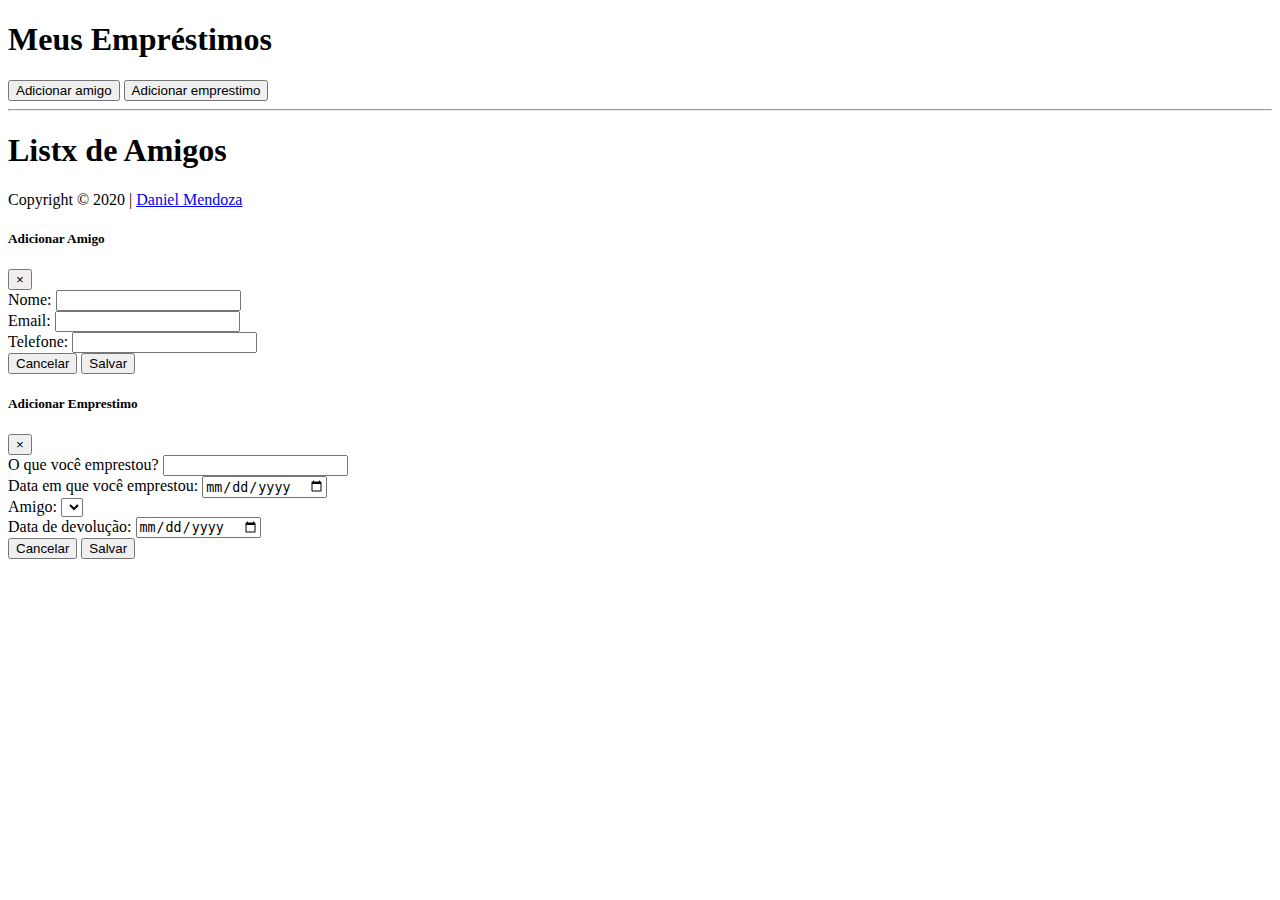
==== index.html @ 20b68dca "index.php" ====
<!DOCTYPE html>
<html lang="pt-BR">

<head>
	<meta charset="utf-8">
	<meta http-equiv='X-UA-Compatible' content='IE=edge'>
	<meta name='viewport' content='width=device-width, initial-scale=1'>
	<meta name="theme-color" content="#007bff">
	<meta name="Description" content="Gerencia de emprestimos para coisas/item aos seus amigos.">
	<title>Meus Emprestimo</title>
	<link rel='stylesheet' type='text/css' media='screen' href='bootstrap-4.3.1\dist\css\bootstrap.min.css'>
	<link rel="stylesheet" type="text/css" href="css/main.css">
	<link rel="stylesheet" type="text/css" href="font-awesome-4.7.0/css/font-awesome.min.css">
	<link rel="icon" type="type/svg" href="imagens/logo2.svg" sizes="16x16">
	<link rel="icon" type="type/png" href="imagens/emprestimos32.png" sizes="32x32">
	<link rel="icon" type="type/png" href="imagens/emprestimos96.png" sizes="96x96">
	<link rel="apple-touch-icon" type="type/png" href="imagens/emprestimos180.png" sizes="180x180">
</head>

<body>
	<header>
		<h1 id="title">Meus Empréstimos</h1>
	</header>
	<nav>
		<div class="row options align-content-center">
			<button class="btn btn-primary col mb-2" id="btnAddAmg" data-toggle="modal"
				data-target="#ModalAddAmg">Adicionar amigo</button>
			<button class="btn btn-primary col mb-2" id="btnAddEmp" data-toggle="modal"
				data-target="#ModalAddEmp">Adicionar emprestimo</button>
		</div>
	</nav>
	<hr>
	<section>
			<div class="row" id="emprestimos">
				
			</div>
	</section>
	<aside id="listaAmigos">
		<h1 id="titleListaAmg">Listx de Amigos</h1>
		<div id="amigos">

		</div>
	</aside>
	<footer>
		<p id="cp">Copyright © 2020 | <a target="_top" href="mailto:daniel.mendozateixeira@gmail.com?subject=Sugestão"> Daniel Mendoza</a></p>
	</footer>
	<!--Modal Amg -->
	<div class="modal fade" id="ModalAddAmg" tabindex="-1" role="dialog" aria-labelledby="ModalAddAmgTitle"
		aria-hidden="true">
		<div class="modal-dialog" role="document">
			<div class="modal-content">
				<div class="modal-header">
					<h5 class="modal-title" id="ModalAddAmgTitle">Adicionar Amigo</h5>
					<button type="button" class="close" data-dismiss="modal" aria-label="Close">
						<span aria-hidden="true">&times;</span>
					</button>
				</div>
				<div class="modal-body">
					<form id="FAddAmg">
						<div class="form-group">
							<label for="NameAmg">Nome:</label>
							<input type="text" name="NameAmg" id="NameAmg" class="form-control" required="">
						</div>
						<div class="form-group">
							<label for="EmailAmg">Email:</label>
							<input type="e-mail" name="EmailAmg" id="EmailAmg" class="form-control">
						</div>
						<div class="form-group  mb-2">
							<label for="TelefAmg">Telefone:</label>
							<input type="text" name="TelefAmg" id="TelefAmg" class="form-control">
						</div>

				</div>
				<div class="modal-footer">
					<button type="button" class="btn btn-danger" data-dismiss="modal">Cancelar</button>
					<button type="button" class="btn btn-primary" id="SalvarAmg">Salvar</button>
				</div>
				</form>
			</div>
		</div>
	</div>
	<!--Modal Emp -->
	<div class="modal fade" id="ModalAddEmp" tabindex="-1" role="dialog" aria-labelledby="ModalAddEmpTitle"
		aria-hidden="true">
		<div class="modal-dialog" role="document">
			<div class="modal-content">
				<div class="modal-header">
					<h5 class="modal-title" id="ModalAddEmpTitle">Adicionar Emprestimo</h5>
					<button type="button" class="close" data-dismiss="modal" aria-label="Close">
						<span aria-hidden="true">&times;</span>
					</button>
				</div>
				<div class="modal-body">
					<form id="FAddEmp">
						<div class="form-group">
							<label for="ItemEmp">O que você emprestou?</label>
							<input type="text" name="ItemEmp" id="ItemEmp" class="form-control">
						</div>
						<div class="form-group">
							<label for="DataEmp">Data em que você emprestou:</label>
							<input type="date" name="DataEmp" id="DataEmp" class="form-control">
						</div>
						<div class="form-group mb-2">
							<label for="Amigo">Amigo:</label>
							<select name="selectAmigo" id="selectAmigo" class="form-control">
								
							</select>
						</div>
						<div class="form-group">
							<label for="DataDev">Data de devolução:</label>
							<input type="date" name="DataDev" id="DataDev" class="form-control">
						</div>

				</div>
				<div class="modal-footer">
					<button type="button" class="btn btn-danger" data-dismiss="modal">Cancelar</button>
					<button type="button" class="btn btn-primary">Salvar</button>
				</div>
				</form>
			</div>
		</div>
	</div>
</body>

	<script type="text/javascript" src="js/jquery-3.4.1.min.js"></script>
	<script type="text/javascript" src="bootstrap-4.3.1/dist/js/bootstrap.min.js"></script>
</html>
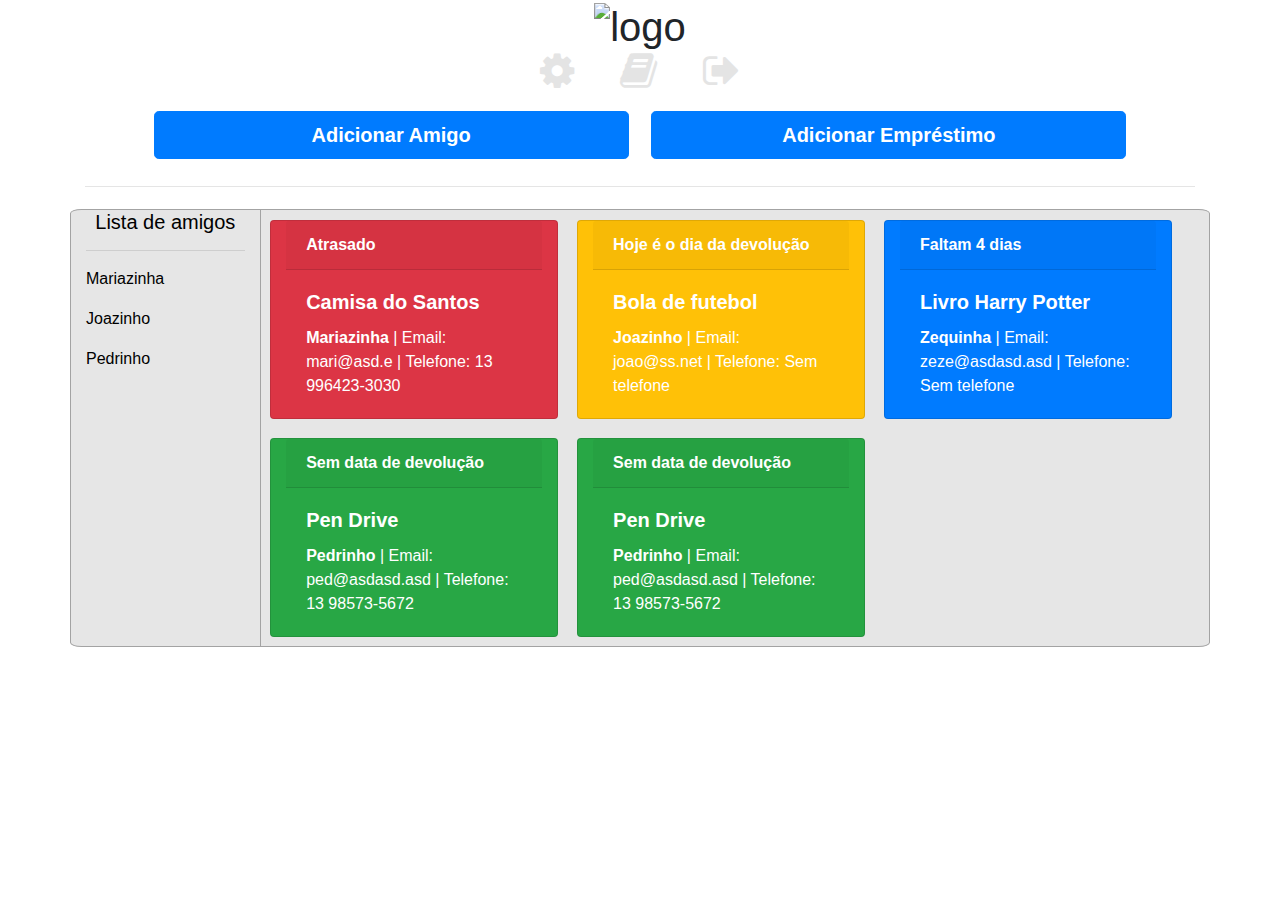
==== commit 3f16391f: "Páginas" ====
--- a/index.html
+++ b/index.html
@@ -6,122 +6,147 @@
 	<meta http-equiv='X-UA-Compatible' content='IE=edge'>
 	<meta name='viewport' content='width=device-width, initial-scale=1'>
 	<meta name="theme-color" content="#007bff">
-	<meta name="Description" content="Gerencia de emprestimos para coisas/item aos seus amigos.">
+	<meta name="Description" content="Gerenciador de emprestimos para coisas/item aos seus amigos.">
 	<title>Meus Emprestimo</title>
-	<link rel='stylesheet' type='text/css' media='screen' href='bootstrap-4.3.1\dist\css\bootstrap.min.css'>
-	<link rel="stylesheet" type="text/css" href="css/main.css">
-	<link rel="stylesheet" type="text/css" href="font-awesome-4.7.0/css/font-awesome.min.css">
-	<link rel="icon" type="type/svg" href="imagens/logo2.svg" sizes="16x16">
+	<!--importar bootstrap, js, jquery, font awesome-->
+	<link rel="stylesheet" href="https://stackpath.bootstrapcdn.com/bootstrap/4.4.1/css/bootstrap.min.css" integrity="sha384-Vkoo8x4CGsO3+Hhxv8T/Q5PaXtkKtu6ug5TOeNV6gBiFeWPGFN9MuhOf23Q9Ifjh" crossorigin="anonymous">
+	<link rel="stylesheet" href="https://cdnjs.cloudflare.com/ajax/libs/font-awesome/4.7.0/css/font-awesome.min.css">
+	<link rel="stylesheet" type="text/css" href="css/mainIndex.css">
+	<link rel="icon" type="type/png" href="imagens/emprestimos16.png" sizes="16x16">
 	<link rel="icon" type="type/png" href="imagens/emprestimos32.png" sizes="32x32">
 	<link rel="icon" type="type/png" href="imagens/emprestimos96.png" sizes="96x96">
 	<link rel="apple-touch-icon" type="type/png" href="imagens/emprestimos180.png" sizes="180x180">
 </head>
 
-<body>
-	<header>
-		<h1 id="title">Meus Empréstimos</h1>
-	</header>
-	<nav>
-		<div class="row options align-content-center">
-			<button class="btn btn-primary col mb-2" id="btnAddAmg" data-toggle="modal"
-				data-target="#ModalAddAmg">Adicionar amigo</button>
-			<button class="btn btn-primary col mb-2" id="btnAddEmp" data-toggle="modal"
-				data-target="#ModalAddEmp">Adicionar emprestimo</button>
+	<body>
+		<div class="container container-fluid">
+			<div class="row cabecalho">
+				<h1 class="col-md-12 text-center"><img src="imagens/emprestimos180.png" alt="logo" title="Meus Emprestimos" width="140" height="140">
+					<div class="row justify-content-center">
+						<a class="fa fa-cog icone" aria-hidden="true" title="Configurações da conta" href="conta.php"></a>
+						<a class="fa fa-book icone" aria-hidden="true" title="Documentação" href="documentacao.html"></a>
+						<a class="fa fa-sign-out icone" aria-hidden="true" title="Sair" href="entrar.php"></a>
+					</div>
+				</h1>
+				<hr>
+				<button class="btn btn-primary btn-lg col-md-5 btn-top" data-toggle="modal" data-target="#modalAddAmg">Adicionar Amigo</button>
+				<button class="btn btn-primary btn-lg col-md-5 btn-top" data-toggle="modal" data-target="#modalAddEmp">Adicionar Empréstimo</button>
+			</div>
+			<hr/>
+			<div class="row section">
+				<div class="col-md-2 listaAmg">
+					<h1 class="h5 text-center">Lista de amigos</h1>
+					<hr>
+					<p class="linkAmg"><a href="amigo.php">Mariazinha</a></p>
+					<p class="linkAmg"><a href="amigo.php">Joazinho</a></p>
+					<p class="linkAmg"><a href="amigo.php">Pedrinho</a></p>
+				</div>
+				<div class="col-md-10 listaEmps">
+						<div class="row row-cols-3">
+							<div class="card bg-danger col-sm-4 card-t1" style="max-width: 18rem;" title="Atrasado - Camisa do Santos"><a href="emprestimo.html">
+								<div class="card-header"><strong>Atrasado</strong></div>
+								<div class="card-body">
+									<h5 class="card-title"><strong>Camisa do Santos</strong></h5>
+									<p class="card-text"><strong>Mariazinha</strong> | Email: mari@asd.e | Telefone: 13 996423-3030</p>
+								</div>
+							</a></div>
+							<div class="card bg-warning col-sm-4 card-t1" style="max-width: 18rem;" title="Dia da devolução - Bola de futebol"><a href="emprestimo.html">
+									<div class="card-header"><strong>Hoje é o dia da devolução</strong></div>
+									<div class="card-body">
+										<h5 class="card-title"><strong>Bola de futebol</strong></h5>
+										<p class="card-text"><strong>Joazinho</strong> | Email: joao@ss.net | Telefone: Sem telefone
+										</p>
+									</div>
+								</a></div>
+							<div class="card bg-primary col-sm-4 card-t1" style="max-width: 18rem;" title="Faltam 4 dias - Livro Harry Potter"><a href="emprestimo.html">
+									<div class="card-header"><strong>Faltam 4 dias</strong></div>
+									<div class="card-body">
+										<h5 class="card-title"><strong>Livro Harry Potter</strong></h5>
+										<p class="card-text"><strong>Zequinha</strong> | Email: zeze@asdasd.asd | Telefone: Sem
+											telefone</p>
+									</div>
+								</a></div>
+								<div class="card bg-success col-sm-4 card-t1" style="max-width: 18rem;" title="Sem data de devolução - Pen Drive"><a href="emprestimo.html">
+									<div class="card-header"><strong>Sem data de devolução</strong></div>
+									<div class="card-body">
+										<h5 class="card-title"><strong>Pen Drive</strong></h5>
+										<p class="card-text"><strong>Pedrinho</strong> | Email: ped@asdasd.asd | Telefone: 13 98573-5672</p>
+									</div>
+								</a></div>
+								<div class="card bg-success col-sm-4 card-t1" style="max-width: 18rem;" title="Sem data de devolução - Pen Drive"><a href="emprestimo.html">
+										<div class="card-header"><strong>Sem data de devolução</strong></div>
+										<div class="card-body">
+											<h5 class="card-title"><strong>Pen Drive</strong></h5>
+											<p class="card-text"><strong>Pedrinho</strong> | Email: ped@asdasd.asd | Telefone: 13 98573-5672</p>
+										</div>
+									</a></div>
+					  </div>
+				</div>
+			</div>
+	</body>
+	<!-- Modal Add Amigo-->
+<div class="modal fade" id="modalAddAmg" tabindex="-1" role="dialog" aria-labelledby="modalAddAmg" aria-hidden="true">
+	<div class="modal-dialog" role="document">
+	  <div class="modal-content">
+		<div class="modal-header">
+		  <h5 class="modal-title font-weight-bold" id="modalAddAmg">Adicionar Amigo</h5>
+		  <button type="button" class="close" data-dismiss="modal" aria-label="Close">
+			<span aria-hidden="true">&times;</span>
+		  </button>
 		</div>
-	</nav>
-	<hr>
-	<section>
-			<div class="row" id="emprestimos">
-				
+		<div class="modal-body">
+			<form action="" method="post">
+				<label for="nome">Nome:</label>
+				<input type="text" name="nomeAmg" id="nomeAmg" class="form-control">
+				<label for="nome">Email:</label>
+				<input type="email" name="emailAmg" id="emailAmg" class="form-control">
+				<label for="nome">Telefone:</label>
+				<input type="text" name="telAmg" id="telAmg" class="form-control">
+			</form>
+		</div>
+		<div class="modal-footer">
+		  <button type="button" class="btn btn-secondary" data-dismiss="modal">Fechar</button>
+		  <button type="button" class="btn btn-primary">Adicionar</button>
+		</div>
+	  </div>
+	</div>
+  </div>
+  <!-- Modal Add Emp-->
+<div class="modal fade" id="modalAddEmp" tabindex="-1" role="dialog" aria-labelledby="modalAddEmp" aria-hidden="true">
+		<div class="modal-dialog" role="document">
+		  <div class="modal-content">
+			<div class="modal-header">
+			  <h5 class="modal-title font-weight-bold" id="modalAddEmp">Adicionar Empréstimo</h5>
+			  <button type="button" class="close" data-dismiss="modal" aria-label="Close">
+				<span aria-hidden="true">&times;</span>
+			  </button>
 			</div>
-	</section>
-	<aside id="listaAmigos">
-		<h1 id="titleListaAmg">Listx de Amigos</h1>
-		<div id="amigos">
-
-		</div>
-	</aside>
-	<footer>
-		<p id="cp">Copyright © 2020 | <a target="_top" href="mailto:daniel.mendozateixeira@gmail.com?subject=Sugestão"> Daniel Mendoza</a></p>
-	</footer>
-	<!--Modal Amg -->
-	<div class="modal fade" id="ModalAddAmg" tabindex="-1" role="dialog" aria-labelledby="ModalAddAmgTitle"
-		aria-hidden="true">
-		<div class="modal-dialog" role="document">
-			<div class="modal-content">
-				<div class="modal-header">
-					<h5 class="modal-title" id="ModalAddAmgTitle">Adicionar Amigo</h5>
-					<button type="button" class="close" data-dismiss="modal" aria-label="Close">
-						<span aria-hidden="true">&times;</span>
-					</button>
-				</div>
-				<div class="modal-body">
-					<form id="FAddAmg">
-						<div class="form-group">
-							<label for="NameAmg">Nome:</label>
-							<input type="text" name="NameAmg" id="NameAmg" class="form-control" required="">
-						</div>
-						<div class="form-group">
-							<label for="EmailAmg">Email:</label>
-							<input type="e-mail" name="EmailAmg" id="EmailAmg" class="form-control">
-						</div>
-						<div class="form-group  mb-2">
-							<label for="TelefAmg">Telefone:</label>
-							<input type="text" name="TelefAmg" id="TelefAmg" class="form-control">
-						</div>
-
-				</div>
-				<div class="modal-footer">
-					<button type="button" class="btn btn-danger" data-dismiss="modal">Cancelar</button>
-					<button type="button" class="btn btn-primary" id="SalvarAmg">Salvar</button>
-				</div>
+			<div class="modal-body">
+				<form action="" method="post">
+					<label for="itemEmp">Item:</label>
+					<input type="text" name="itemEmp" id="itemEmp" class="form-control">
+					<label for="dataEmp">Data de emprestimo:</label>
+					<input type="date" name="dataEmp" id="dataEmp" class="form-control">
+					<label for="nome">Amigo:</label>
+					<select name="amigo" id="amigo" class="form-control">
+						<option value="0" selected>Selecionar Amigo</option>
+						<option value="1">Mariazinha</option>
+						<option value="2">Joãozinho</option>
+						<option value="">Pedrinho</option>
+					</select>
+					<label for="dataDev">Data de devolução:</label>
+					<input type="date" name="dataDev" id="dataDev" class="form-control">
 				</form>
 			</div>
+			<div class="modal-footer">
+			  <button type="button" class="btn btn-secondary" data-dismiss="modal">Fechar</button>
+			  <button type="button" class="btn btn-primary">Adicionar</button>
+			</div>
+		  </div>
 		</div>
-	</div>
-	<!--Modal Emp -->
-	<div class="modal fade" id="ModalAddEmp" tabindex="-1" role="dialog" aria-labelledby="ModalAddEmpTitle"
-		aria-hidden="true">
-		<div class="modal-dialog" role="document">
-			<div class="modal-content">
-				<div class="modal-header">
-					<h5 class="modal-title" id="ModalAddEmpTitle">Adicionar Emprestimo</h5>
-					<button type="button" class="close" data-dismiss="modal" aria-label="Close">
-						<span aria-hidden="true">&times;</span>
-					</button>
-				</div>
-				<div class="modal-body">
-					<form id="FAddEmp">
-						<div class="form-group">
-							<label for="ItemEmp">O que você emprestou?</label>
-							<input type="text" name="ItemEmp" id="ItemEmp" class="form-control">
-						</div>
-						<div class="form-group">
-							<label for="DataEmp">Data em que você emprestou:</label>
-							<input type="date" name="DataEmp" id="DataEmp" class="form-control">
-						</div>
-						<div class="form-group mb-2">
-							<label for="Amigo">Amigo:</label>
-							<select name="selectAmigo" id="selectAmigo" class="form-control">
-								
-							</select>
-						</div>
-						<div class="form-group">
-							<label for="DataDev">Data de devolução:</label>
-							<input type="date" name="DataDev" id="DataDev" class="form-control">
-						</div>
+	  </div>
+	  <script src="https://code.jquery.com/jquery-3.4.1.slim.min.js" integrity="sha384-J6qa4849blE2+poT4WnyKhv5vZF5SrPo0iEjwBvKU7imGFAV0wwj1yYfoRSJoZ+n" crossorigin="anonymous"></script>
+    <script src="https://cdn.jsdelivr.net/npm/popper.js@1.16.0/dist/umd/popper.min.js" integrity="sha384-Q6E9RHvbIyZFJoft+2mJbHaEWldlvI9IOYy5n3zV9zzTtmI3UksdQRVvoxMfooAo" crossorigin="anonymous"></script>
+    <script src="https://stackpath.bootstrapcdn.com/bootstrap/4.4.1/js/bootstrap.min.js" integrity="sha384-wfSDF2E50Y2D1uUdj0O3uMBJnjuUD4Ih7YwaYd1iqfktj0Uod8GCExl3Og8ifwB6" crossorigin="anonymous"></script>
+</html>
 
-				</div>
-				<div class="modal-footer">
-					<button type="button" class="btn btn-danger" data-dismiss="modal">Cancelar</button>
-					<button type="button" class="btn btn-primary">Salvar</button>
-				</div>
-				</form>
-			</div>
-		</div>
-	</div>
-</body>
-
-	<script type="text/javascript" src="js/jquery-3.4.1.min.js"></script>
-	<script type="text/javascript" src="bootstrap-4.3.1/dist/js/bootstrap.min.js"></script>
-</html>--- a/css/mainIndex.css
+++ b/css/mainIndex.css
@@ -0,0 +1,84 @@
+a:link, a:hover{
+    color: rgb(228, 228, 228); 
+    text-decoration: none;
+}
+
+a
+
+.cabecalho>h1{
+    font-family: 'Segoe UI', Tahoma, Geneva, Verdana, sans-serif;
+}
+
+h1>a{
+    color: #000;
+}
+h1>a:hover{
+    color: #000;
+}
+.card-t1>a{
+    color: white;
+}
+
+.card-t1{
+    margin: 1%;
+    min-width: 200px;
+}
+
+.btn-top{
+    margin: 1%;
+    font-weight: bold;
+}
+
+.cabecalho{
+    align-items: center;
+    justify-content: center;
+}
+
+.section{
+    margin-top: 2%;
+    margin-bottom: 2%;
+    border: 1px solid rgb(163, 163, 163);
+    border-radius: 1%;
+    background-color: rgb(230, 230, 230);
+}
+
+.listaAmg{
+    border-right: 1px solid rgb(163, 163, 163);
+    color: #000;
+    float: right;
+}
+
+.listaEmps{
+    float: left;
+}
+
+.linkAmg>a{
+    color: #000;
+}
+
+.linkAmg:hover{
+    background-color: rgb(223, 221, 221);
+    font-weight: bold;
+    text-align: center;
+    
+}
+
+.icone{
+    margin-left: 2%;
+    margin-right: 2%;
+    color: rgb(209, 209, 209);
+}
+
+.icone:hover{
+    color: #000;
+}
+
+.nav-tabs>a{
+    color: #007bff;
+}
+
+@media screen and (max-width: 767px){
+    .listaEmps{
+        margin-left: 10%;
+    }
+}